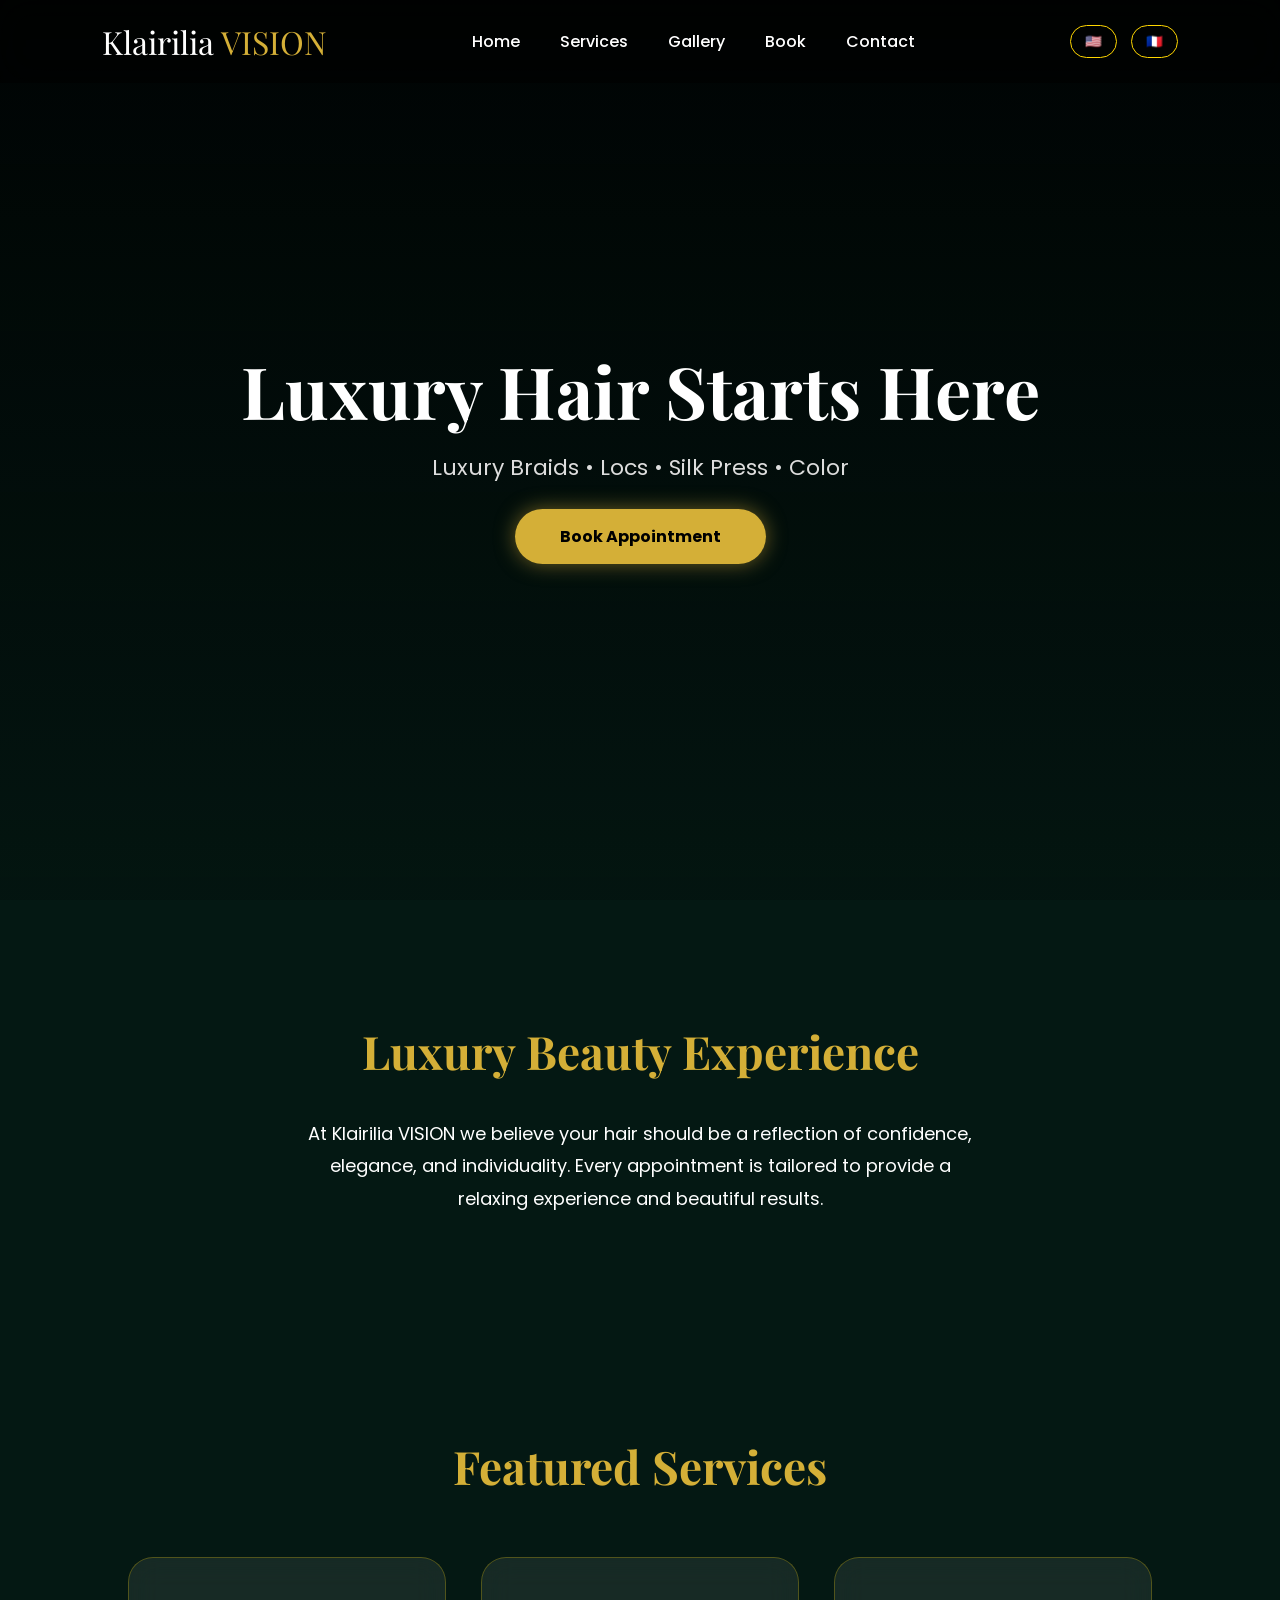
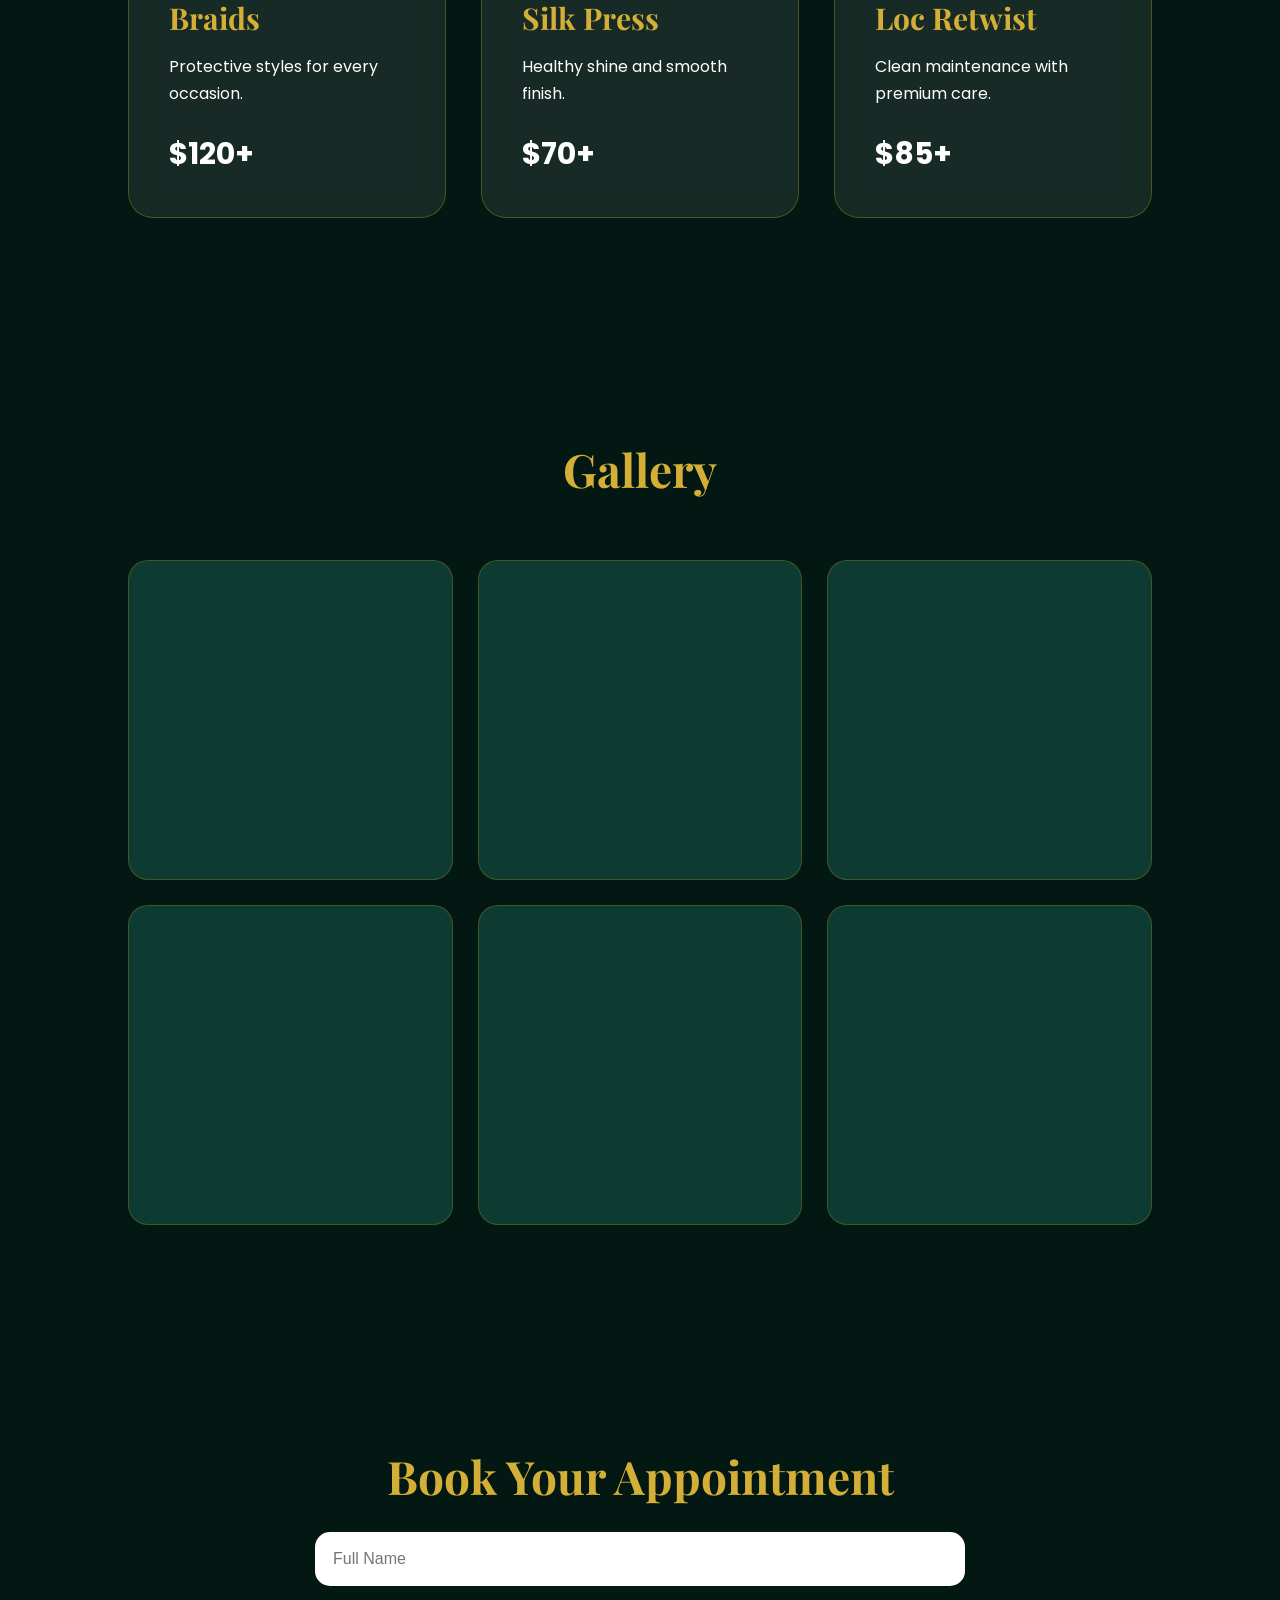
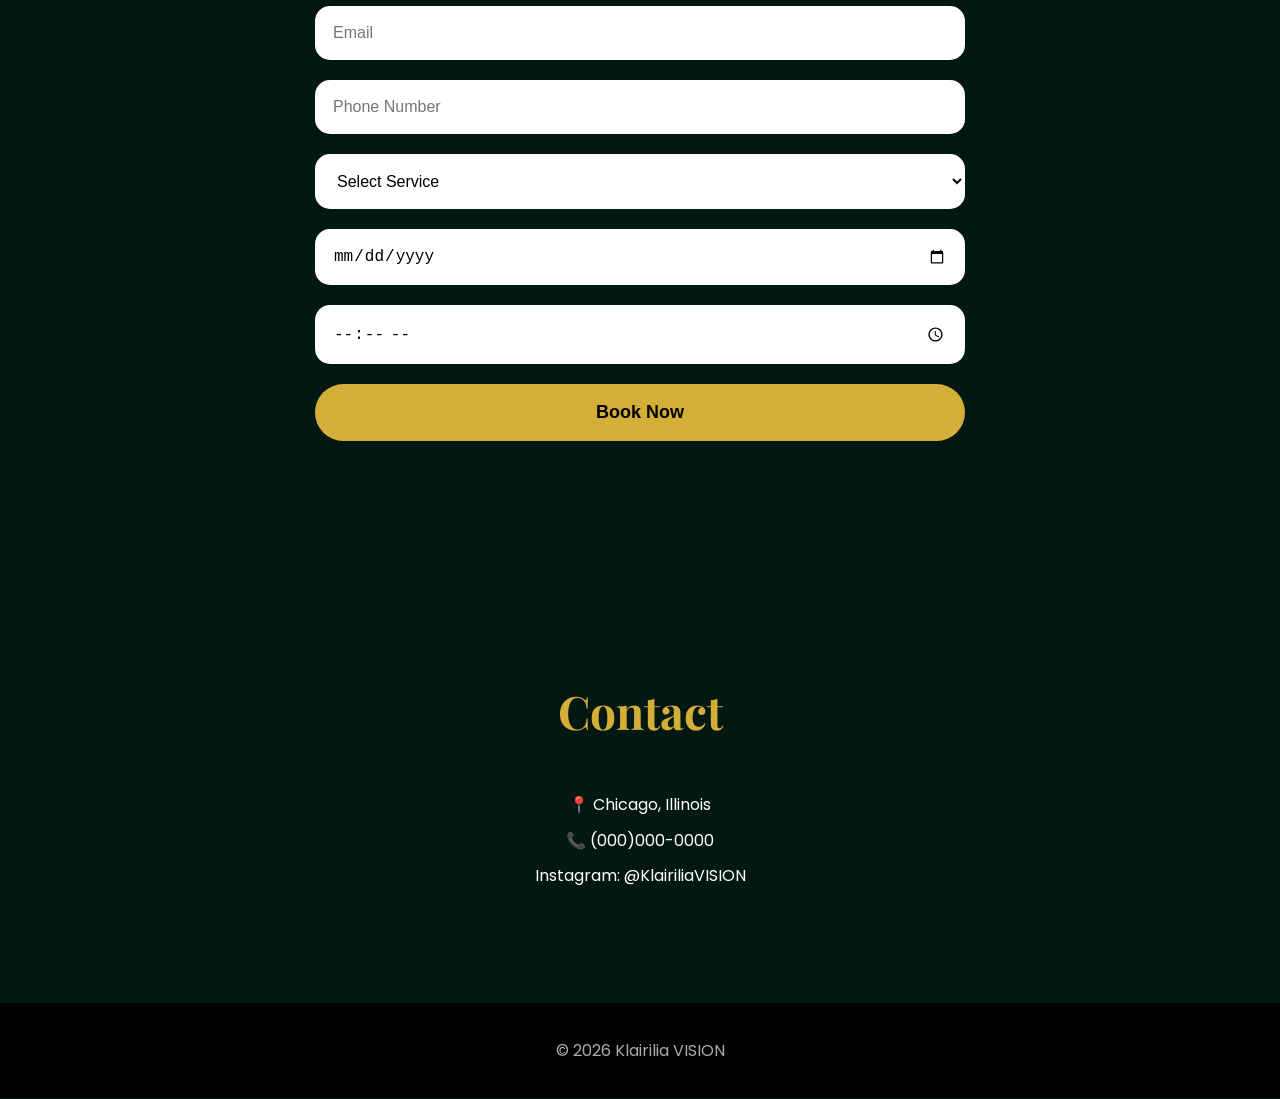
==== index.html @ a911eecd "fix deploy" ====
<!DOCTYPE html>
<html lang="en">
<head>

<meta charset="UTF-8">
<meta name="viewport" content="width=device-width, initial-scale=1.0">

<title>Klairilia VISION</title>

<link rel="preconnect" href="https://fonts.googleapis.com">
<link rel="preconnect" href="https://fonts.gstatic.com" crossorigin>

<link href="https://fonts.googleapis.com/css2?family=Playfair+Display:wght@500;700&family=Poppins:wght@300;400;500;600&display=swap" rel="stylesheet">

<link rel="stylesheet" href="style.css">

</head>

<body>

<nav>

<div class="logo">

Klairilia <span>VISION</span>

</div>

<ul>

<li><a href="#">Home</a></li>
<li><a href="#services">Services</a></li>
<li><a href="#gallery">Gallery</a></li>
<li><a href="#booking">Book</a></li>
<li><a href="#contact">Contact</a></li>

</ul>

<div class="language">

<button>🇺🇸</button>

<button>🇫🇷</button>

</div>

</nav>

<header>

<div class="overlay"></div>

<div class="hero">

<h1>Luxury Hair Starts Here</h1>

<p>

Luxury Braids • Locs • Silk Press • Color

</p>

<a href="#booking">

Book Appointment

</a>

</div>

</header>

<section class="about">

<h2>

Luxury Beauty Experience

</h2>

<p>

At Klairilia VISION we believe your hair should be a reflection of confidence, elegance, and individuality. Every appointment is tailored to provide a relaxing experience and beautiful results.

</p>

</section>

<section id="services">

<h2>

Featured Services

</h2>

<div class="cards">

<div class="card">

<h3>Braids</h3>

<p>Protective styles for every occasion.</p>

<h4>$120+</h4>

</div>

<div class="card">

<h3>Silk Press</h3>

<p>Healthy shine and smooth finish.</p>

<h4>$70+</h4>

</div>

<div class="card">

<h3>Loc Retwist</h3>

<p>Clean maintenance with premium care.</p>

<h4>$85+</h4>

</div>

</div>

</section>

<section id="gallery">

<h2>Gallery</h2>

<div class="gallery">

<div></div>
<div></div>
<div></div>
<div></div>
<div></div>
<div></div>

</div>

</section>

<section id="booking">

<h2>

Book Your Appointment

</h2>

<form>

<input type="text" placeholder="Full Name">

<input type="email" placeholder="Email">

<input type="tel" placeholder="Phone Number">

<select>

<option>Select Service</option>

<option>Braids</option>

<option>Silk Press</option>

<option>Loc Retwist</option>

<option>Color</option>

</select>

<input type="date">

<input type="time">

<button>

Book Now

</button>

</form>

</section>

<section id="contact">

<h2>

Contact

</h2>

<p>

📍 Chicago, Illinois

</p>

<p>

📞 (000)000-0000

</p>

<p>

Instagram: @KlairiliaVISION

</p>

</section>

<footer>

© 2026 Klairilia VISION

</footer>

<script src="script.js"></script>

</body>

</html>
---- style.css ----
/* ==========================
   Klairilia VISION
   Luxury Salon Theme
========================== */

*{
    margin:0;
    padding:0;
    box-sizing:border-box;
}

html{
    scroll-behavior:smooth;
}

body{

    background:#041813;
    color:white;
    font-family:'Poppins',sans-serif;
    overflow-x:hidden;

}

/* Background */

body::before{

content:"";

position:fixed;

width:100%;
height:100%;

background:
linear-gradient(rgba(0,0,0,.72),rgba(0,0,0,.72)),
url("https://images.unsplash.com/photo-1522337660859-02fbefca4702?auto=format&fit=crop&w=1600&q=80");

background-size:cover;
background-position:center;

z-index:-5;

}

/* NAVIGATION */

nav{

position:fixed;

top:0;
left:0;

width:100%;

padding:20px 8%;

display:flex;

justify-content:space-between;

align-items:center;

background:rgba(0,0,0,.45);

backdrop-filter:blur(18px);

z-index:1000;

}

.logo{

font-size:32px;

font-family:"Playfair Display",serif;

color:white;

}

.logo span{

color:#d4af37;

}

nav ul{

display:flex;

list-style:none;

gap:40px;

}

nav a{

text-decoration:none;

color:white;

font-weight:500;

transition:.35s;

}

nav a:hover{

color:#d4af37;

}

.language button{

background:none;

border:1px solid gold;

padding:8px 14px;

color:white;

cursor:pointer;

border-radius:30px;

margin-left:10px;

transition:.3s;

}

.language button:hover{

background:gold;

color:black;

}

/* HERO */

header{

height:100vh;

display:flex;

justify-content:center;

align-items:center;

text-align:center;

position:relative;

}

.overlay{

position:absolute;

width:100%;
height:100%;

background:linear-gradient(to bottom,
rgba(0,0,0,.3),
rgba(4,24,19,.85));

}

.hero{

position:relative;

z-index:5;

padding:20px;

animation:fadeUp 1.2s;

}

.hero h1{

font-family:"Playfair Display",serif;

font-size:72px;

margin-bottom:20px;

line-height:1.1;

}

.hero p{

font-size:22px;

color:#ddd;

margin-bottom:40px;

}

.hero a{

text-decoration:none;

padding:16px 45px;

background:#d4af37;

color:black;

font-weight:bold;

border-radius:50px;

transition:.35s;

box-shadow:0 0 20px rgba(212,175,55,.5);

}

.hero a:hover{

transform:translateY(-5px);

box-shadow:0 0 35px gold;

}

/* SECTION */

section{

padding:110px 10%;

}

section h2{

font-family:"Playfair Display",serif;

font-size:46px;

color:#d4af37;

margin-bottom:25px;

text-align:center;

}

.about{

max-width:950px;

margin:auto;

text-align:center;

font-size:18px;

line-height:1.8;

}

/* SERVICE CARDS */

.cards{

display:grid;

grid-template-columns:repeat(auto-fit,minmax(280px,1fr));

gap:35px;

margin-top:60px;

}

.card{

background:rgba(255,255,255,.08);

backdrop-filter:blur(15px);

padding:40px;

border-radius:25px;

border:1px solid rgba(255,215,0,.25);

transition:.4s;

}

.card:hover{

transform:translateY(-12px);

box-shadow:0 15px 35px rgba(212,175,55,.35);

}

.card h3{

font-size:30px;

margin-bottom:15px;

color:#d4af37;

font-family:"Playfair Display",serif;

}

.card p{

line-height:1.7;

margin-bottom:25px;

}

.card h4{

font-size:30px;

}

/* GALLERY */

.gallery{

display:grid;

grid-template-columns:repeat(auto-fit,minmax(260px,1fr));

gap:25px;

margin-top:60px;

}

.gallery div{

height:320px;

border-radius:20px;

background:#0d3a31;

transition:.35s;

border:1px solid rgba(255,215,0,.2);

}

.gallery div:hover{

transform:scale(1.05);

box-shadow:0 15px 35px rgba(212,175,55,.4);

}

/* BOOKING */

form{

max-width:650px;

margin:auto;

display:flex;

flex-direction:column;

gap:20px;

}

input,
select{

padding:18px;

border:none;

border-radius:15px;

font-size:16px;

background:white;

}

form button{

padding:18px;

background:#d4af37;

font-size:18px;

font-weight:bold;

border:none;

cursor:pointer;

border-radius:50px;

transition:.35s;

}

form button:hover{

transform:translateY(-4px);

box-shadow:0 0 25px gold;

}

/* CONTACT */

#contact{

text-align:center;

line-height:2.2;

}

/* FOOTER */

footer{

padding:35px;

text-align:center;

background:black;

color:#aaa;

}

/* ANIMATION */

@keyframes fadeUp{

from{

opacity:0;

transform:translateY(70px);

}

to{

opacity:1;

transform:translateY(0);

}

}

/* MOBILE */

@media(max-width:900px){

.hero h1{

font-size:48px;

}

nav{

flex-direction:column;

gap:20px;

}

nav ul{

flex-wrap:wrap;

justify-content:center;

gap:20px;

}

.cards{

grid-template-columns:1fr;

}

.gallery{

grid-template-columns:1fr;

}

section{

padding:80px 7%;

}

}
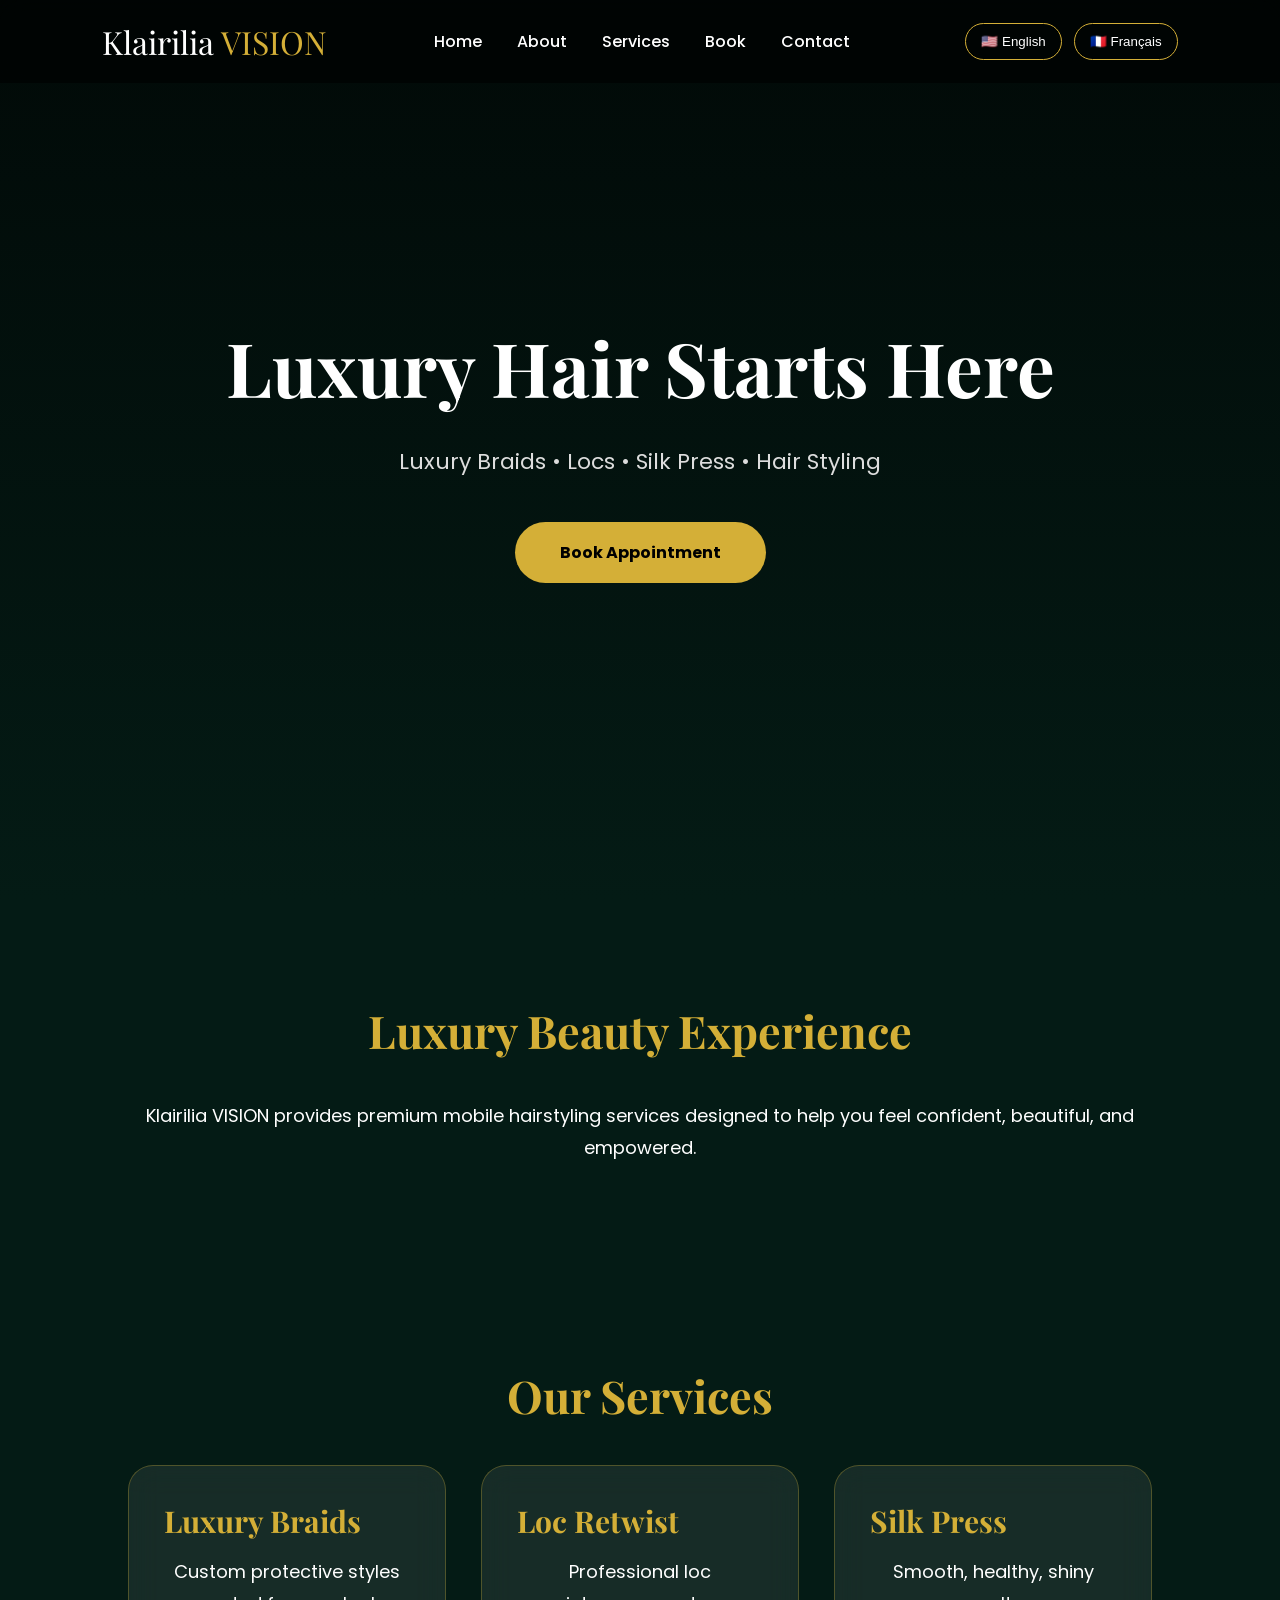
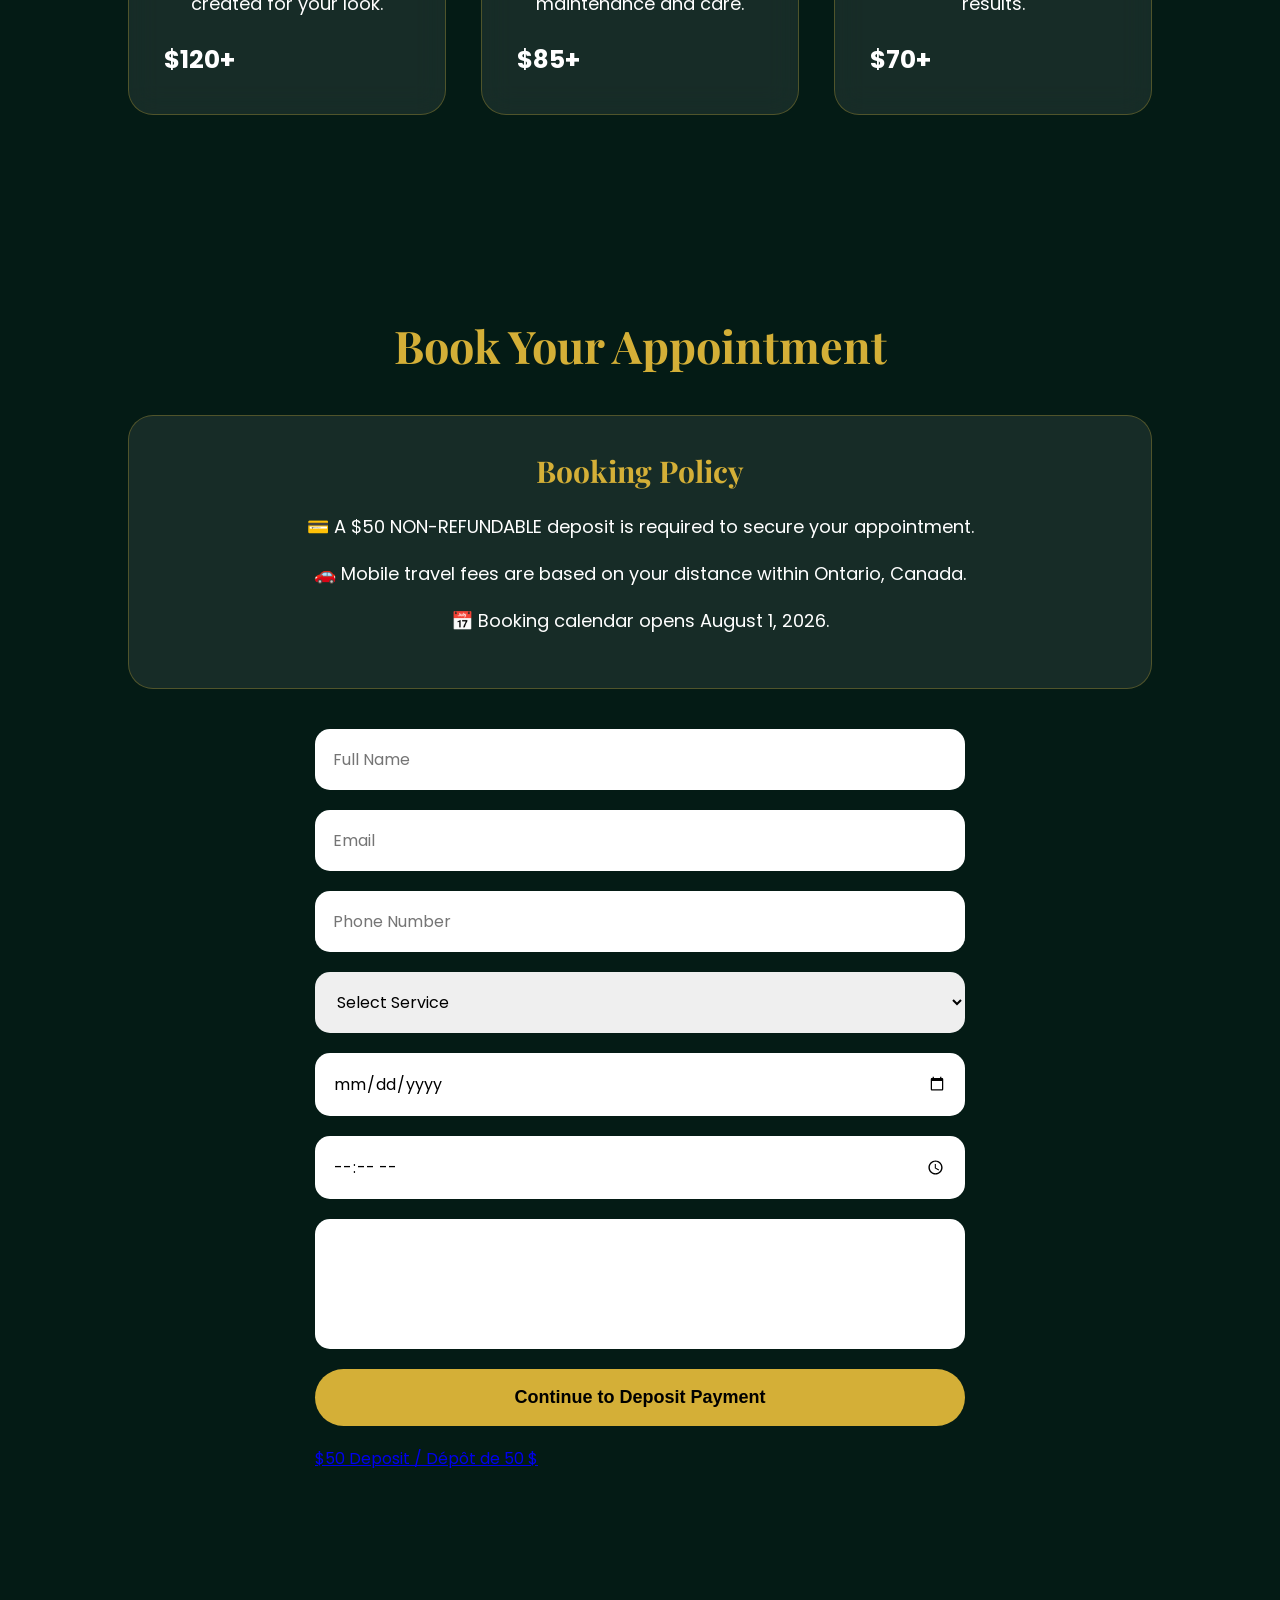
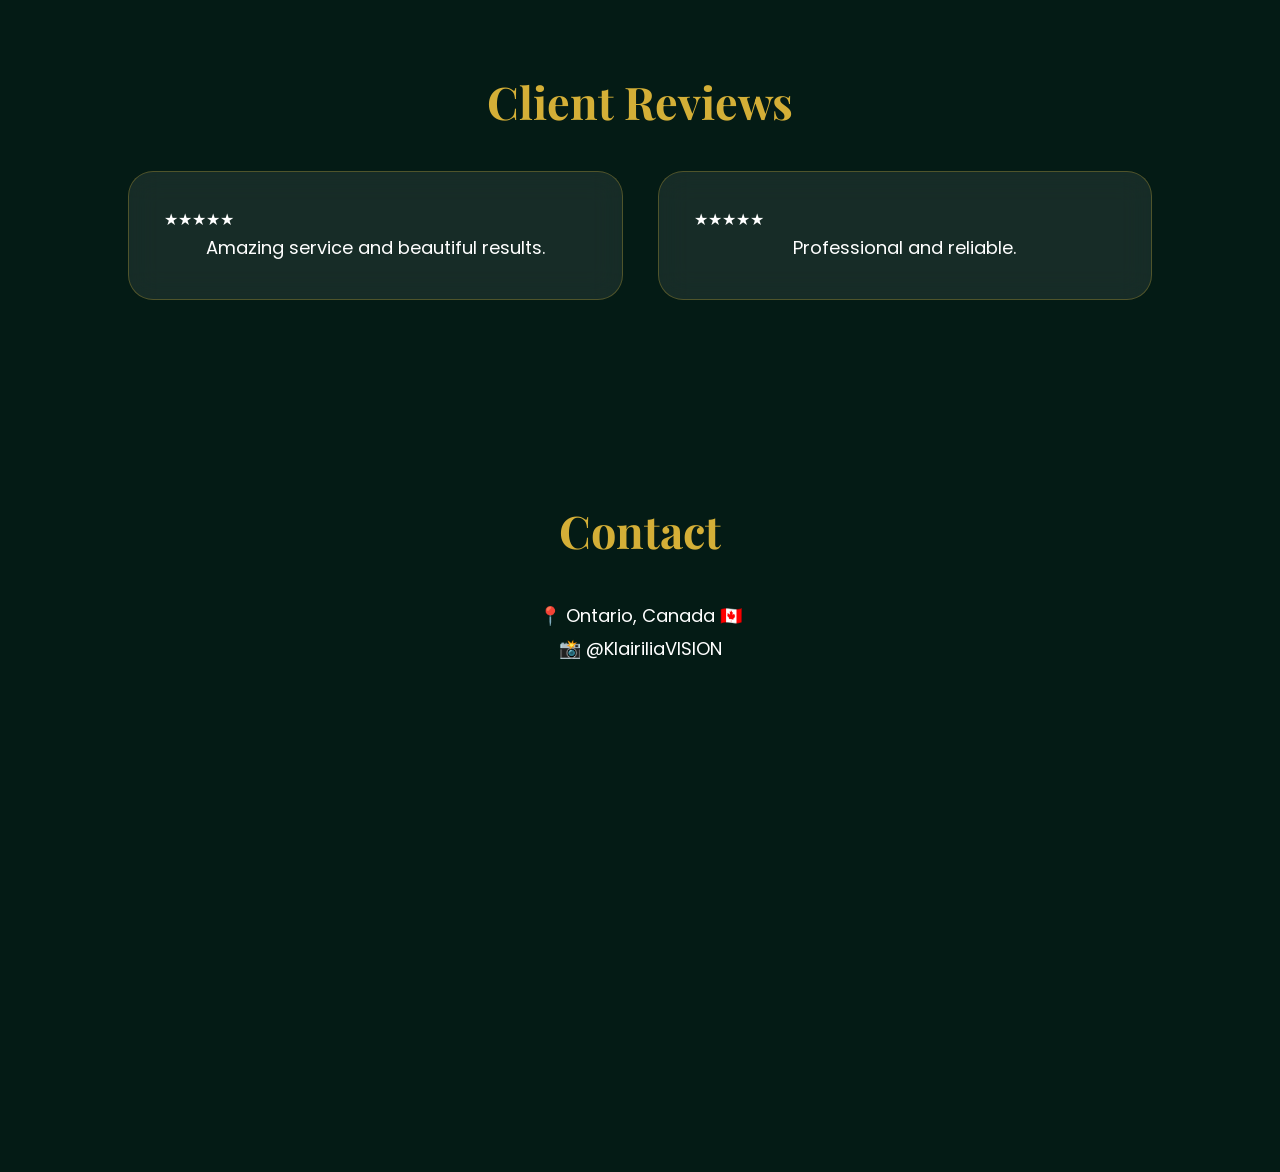
==== commit 6e6799c1: "Updated Klairilia VISION website" ====
--- a/index.html
+++ b/index.html
@@ -1,232 +1,503 @@
 <!DOCTYPE html>
 <html lang="en">
+
 <head>
 
 <meta charset="UTF-8">
 <meta name="viewport" content="width=device-width, initial-scale=1.0">
 
-<title>Klairilia VISION</title>
-
-<link rel="preconnect" href="https://fonts.googleapis.com">
-<link rel="preconnect" href="https://fonts.gstatic.com" crossorigin>
-
-<link href="https://fonts.googleapis.com/css2?family=Playfair+Display:wght@500;700&family=Poppins:wght@300;400;500;600&display=swap" rel="stylesheet">
+<title>Klairilia VISION | Luxury Mobile Hairstylist</title>
 
 <link rel="stylesheet" href="style.css">
 
+<link href="https://fonts.googleapis.com/css2?family=Playfair+Display:wght@600;700&family=Poppins:wght@300;400;500;600&display=swap" rel="stylesheet">
+
 </head>
 
+
 <body>
 
+
+<!-- NAVIGATION -->
+
 <nav>
 
 <div class="logo">
-
 Klairilia <span>VISION</span>
-
-</div>
+</div>
+
 
 <ul>
 
-<li><a href="#">Home</a></li>
-<li><a href="#services">Services</a></li>
-<li><a href="#gallery">Gallery</a></li>
-<li><a href="#booking">Book</a></li>
-<li><a href="#contact">Contact</a></li>
+<li><a href="#home" data-en="Home" data-fr="Accueil">Home</a></li>
+
+<li><a href="#about" data-en="About" data-fr="À propos">About</a></li>
+
+<li><a href="#services" data-en="Services" data-fr="Services">Services</a></li>
+
+<li><a href="#booking" data-en="Book" data-fr="Réserver">Book</a></li>
+
+<li><a href="#contact" data-en="Contact" data-fr="Contact">Contact</a></li>
 
 </ul>
 
+
 <div class="language">
 
-<button>🇺🇸</button>
-
-<button>🇫🇷</button>
-
-</div>
+<button onclick="changeLanguage('en')">
+🇺🇸 English
+</button>
+
+
+<button onclick="changeLanguage('fr')">
+🇫🇷 Français
+</button>
+
+</div>
+
 
 </nav>
 
-<header>
-
-<div class="overlay"></div>
-
-<div class="hero">
-
-<h1>Luxury Hair Starts Here</h1>
+
+
+<!-- HERO -->
+
+
+<section id="home" class="hero">
+
+
+<div class="hero-content">
+
+
+<h1 
+data-en="Luxury Hair Starts Here"
+data-fr="Le Luxe Capillaire Commence Ici">
+
+Luxury Hair Starts Here
+
+</h1>
+
+
+<p
+data-en="Luxury Braids • Locs • Silk Press • Hair Styling"
+data-fr="Tresses de Luxe • Locks • Lissage • Coiffure">
+
+Luxury Braids • Locs • Silk Press • Hair Styling
+
+</p>
+
+
+<a href="#booking"
+data-en="Book Appointment"
+data-fr="Prendre Rendez-vous">
+
+Book Appointment
+
+</a>
+
+
+</div>
+
+
+</section>
+
+
+
+<!-- ABOUT -->
+
+
+<section id="about">
+
+
+<h2
+data-en="Luxury Beauty Experience"
+data-fr="Une Expérience Beauté de Luxe">
+
+Luxury Beauty Experience
+
+</h2>
+
+
+<p
+
+data-en="Klairilia VISION provides premium mobile hairstyling services designed to help you feel confident, beautiful, and empowered. We bring luxury hair care directly to you in Ontario, Canada."
+
+data-fr="Klairilia VISION offre des services de coiffure mobile haut de gamme conçus pour vous faire sentir confiante, belle et valorisée. Nous apportons des soins capillaires de luxe directement chez vous en Ontario, Canada.">
+
+Klairilia VISION provides premium mobile hairstyling services designed to help you feel confident, beautiful, and empowered.
+
+</p>
+
+
+</section>
+
+
+
+
+
+<!-- SERVICES -->
+
+
+<section id="services">
+
+
+<h2
+data-en="Our Services"
+data-fr="Nos Services">
+
+Our Services
+
+</h2>
+
+
+<div class="cards">
+
+
+<div class="card">
+
+<h3
+data-en="Luxury Braids"
+data-fr="Tresses de Luxe">
+
+Luxury Braids
+
+</h3>
+
+
+<p
+data-en="Custom protective styles created for your look."
+data-fr="Des styles protecteurs personnalisés pour votre style.">
+
+Custom protective styles created for your look.
+
+</p>
+
+
+<h4>$120+</h4>
+
+</div>
+
+
+
+
+<div class="card">
+
+<h3
+data-en="Loc Retwist"
+data-fr="Retwist de Locks">
+
+Loc Retwist
+
+</h3>
+
+
+<p
+data-en="Professional loc maintenance and care."
+data-fr="Entretien professionnel de vos locks.">
+
+Professional loc maintenance and care.
+
+</p>
+
+
+<h4>$85+</h4>
+
+</div>
+
+
+
+
+
+<div class="card">
+
+<h3
+data-en="Silk Press"
+data-fr="Lissage Soyeux">
+
+Silk Press
+
+</h3>
+
+
+<p
+data-en="Smooth, healthy, shiny results."
+data-fr="Des cheveux lisses, brillants et en santé.">
+
+Smooth, healthy, shiny results.
+
+</p>
+
+
+<h4>$70+</h4>
+
+</div>
+
+
+
+</div>
+
+
+</section>
+
+
+
+
+
+<!-- BOOKING -->
+
+
+<section id="booking">
+
+
+<h2
+data-en="Book Your Appointment"
+data-fr="Réservez Votre Rendez-vous">
+
+Book Your Appointment
+
+</h2>
+
+
+
+<div class="policy">
+
+
+<h3
+data-en="Booking Policy"
+data-fr="Politique de Réservation">
+
+Booking Policy
+
+</h3>
+
+
+<p data-en="💳 A $50 NON-REFUNDABLE deposit is required to secure your appointment."
+
+data-fr="💳 Un dépôt NON REMBOURSABLE de 50 $ est requis pour confirmer votre rendez-vous.">
+
+💳 A $50 NON-REFUNDABLE deposit is required to secure your appointment.
+
+</p>
+
+
+
+<p data-en="🚗 Mobile travel fees are based on your distance within Ontario, Canada."
+
+data-fr="🚗 Les frais de déplacement dépendent de votre distance en Ontario, Canada.">
+
+🚗 Mobile travel fees are based on your distance within Ontario, Canada.
+
+</p>
+
+
+
+<p data-en="📅 Booking calendar opens August 1, 2026."
+
+data-fr="📅 Le calendrier de réservation ouvre le 1er août 2026.">
+
+📅 Booking calendar opens August 1, 2026.
+
+</p>
+
+
+
+</div>
+
+
+
+<form id="bookingForm">
+
+
+<input type="text" 
+placeholder="Full Name"
+data-placeholder-en="Full Name"
+data-placeholder-fr="Nom complet">
+
+
+
+<input type="email"
+placeholder="Email"
+data-placeholder-en="Email"
+data-placeholder-fr="Courriel">
+
+
+
+<input type="tel"
+placeholder="Phone Number"
+data-placeholder-en="Phone Number"
+data-placeholder-fr="Numéro de téléphone">
+
+
+
+<select>
+
+<option data-en="Select Service" data-fr="Choisir un Service">
+
+Select Service
+
+</option>
+
+
+<option data-en="Braids" data-fr="Tresses">
+
+Braids
+
+</option>
+
+
+<option data-en="Loc Retwist" data-fr="Retwist de Locks">
+
+Loc Retwist
+
+</option>
+
+
+<option data-en="Silk Press" data-fr="Lissage Soyeux">
+
+Silk Press
+
+</option>
+
+
+</select>
+
+
+
+<input type="date" min="2026-08-01">
+
+
+<input type="time">
+
+
+
+<textarea
+
+placeholder="Special Requests"
+
+data-placeholder-en="Special Requests"
+
+data-placeholder-fr="Demandes spéciales">
+
+</textarea>
+
+
+
+<button type="submit"
+data-en="Continue to Deposit Payment"
+data-fr="Continuer au Paiement du Dépôt">
+
+Continue to Deposit Payment
+
+</button>
+
+
+<a class="deposit-button" href="YOUR_PAYMENT_LINK_HERE">
+
+$50 Deposit / Dépôt de 50 $
+
+</a>
+
+
+</form>
+
+
+</section>
+
+
+
+
+
+<!-- REVIEWS -->
+
+
+<section id="reviews">
+
+
+<h2
+data-en="Client Reviews"
+data-fr="Avis Clients">
+
+Client Reviews
+
+</h2>
+
+
+<div class="cards">
+
+
+<div class="card">
+
+★★★★★
 
 <p>
-
-Luxury Braids • Locs • Silk Press • Color
-
-</p>
-
-<a href="#booking">
-
-Book Appointment
-
-</a>
-
-</div>
-
-</header>
-
-<section class="about">
-
-<h2>
-
-Luxury Beauty Experience
+Amazing service and beautiful results.
+</p>
+
+</div>
+
+
+<div class="card">
+
+★★★★★
+
+<p>
+Professional and reliable.
+</p>
+
+</div>
+
+
+</div>
+
+
+</section>
+
+
+
+
+
+<!-- CONTACT -->
+
+
+<section id="contact">
+
+
+<h2
+data-en="Contact"
+data-fr="Contact">
+
+Contact
 
 </h2>
 
+
 <p>
-
-At Klairilia VISION we believe your hair should be a reflection of confidence, elegance, and individuality. Every appointment is tailored to provide a relaxing experience and beautiful results.
-
-</p>
+📍 Ontario, Canada 🇨🇦
+</p>
+
+
+<p>
+📸 @KlairiliaVISION
+</p>
+
+
+<iframe
+
+src="https://www.google.com/maps?q=Ontario,Canada&output=embed"
+
+width="100%"
+
+height="400"
+
+style="border:0;border-radius:20px;"
+
+loading="lazy">
+
+</iframe>
+
+<script src="script.js"></script>
 
 </section>
-
-<section id="services">
-
-<h2>
-
-Featured Services
-
-</h2>
-
-<div class="cards">
-
-<div class="card">
-
-<h3>Braids</h3>
-
-<p>Protective styles for every occasion.</p>
-
-<h4>$120+</h4>
-
-</div>
-
-<div class="card">
-
-<h3>Silk Press</h3>
-
-<p>Healthy shine and smooth finish.</p>
-
-<h4>$70+</h4>
-
-</div>
-
-<div class="card">
-
-<h3>Loc Retwist</h3>
-
-<p>Clean maintenance with premium care.</p>
-
-<h4>$85+</h4>
-
-</div>
-
-</div>
-
-</section>
-
-<section id="gallery">
-
-<h2>Gallery</h2>
-
-<div class="gallery">
-
-<div></div>
-<div></div>
-<div></div>
-<div></div>
-<div></div>
-<div></div>
-
-</div>
-
-</section>
-
-<section id="booking">
-
-<h2>
-
-Book Your Appointment
-
-</h2>
-
-<form>
-
-<input type="text" placeholder="Full Name">
-
-<input type="email" placeholder="Email">
-
-<input type="tel" placeholder="Phone Number">
-
-<select>
-
-<option>Select Service</option>
-
-<option>Braids</option>
-
-<option>Silk Press</option>
-
-<option>Loc Retwist</option>
-
-<option>Color</option>
-
-</select>
-
-<input type="date">
-
-<input type="time">
-
-<button>
-
-Book Now
-
-</button>
-
-</form>
-
-</section>
-
-<section id="contact">
-
-<h2>
-
-Contact
-
-</h2>
-
-<p>
-
-📍 Chicago, Illinois
-
-</p>
-
-<p>
-
-📞 (000)000-0000
-
-</p>
-
-<p>
-
-Instagram: @KlairiliaVISION
-
-</p>
-
-</section>
-
-<footer>
-
-© 2026 Klairilia VISION
-
-</footer>
-
-<script src="script.js"></script>
-
 </body>
 
 </html>
--- a/style.css
+++ b/style.css
@@ -1,7 +1,8 @@
-/* ==========================
-   Klairilia VISION
-   Luxury Salon Theme
-========================== */
+/* ============================
+   KLAIRILIA VISION
+   Luxury Hair Website
+============================ */
+
 
 *{
     margin:0;
@@ -9,518 +10,594 @@
     box-sizing:border-box;
 }
 
+
 html{
     scroll-behavior:smooth;
 }
 
+
 body{
 
-    background:#041813;
+    background:#041b15;
+
     color:white;
+
+    font-family:'Poppins', sans-serif;
+
+    overflow-x:hidden;
+
+}
+
+
+/* NAVIGATION */
+
+nav{
+
+    position:fixed;
+
+    top:0;
+
+    width:100%;
+
+    padding:20px 8%;
+
+    display:flex;
+
+    justify-content:space-between;
+
+    align-items:center;
+
+    background:rgba(0,0,0,.55);
+
+    backdrop-filter:blur(15px);
+
+    z-index:1000;
+
+}
+
+
+.logo{
+
+    font-family:'Playfair Display',serif;
+
+    font-size:32px;
+
+    color:white;
+
+}
+
+
+.logo span{
+
+    color:#d4af37;
+
+}
+
+
+
+nav ul{
+
+    display:flex;
+
+    gap:35px;
+
+    list-style:none;
+
+}
+
+
+nav ul a{
+
+    color:white;
+
+    text-decoration:none;
+
+    font-weight:500;
+
+    transition:.3s;
+
+}
+
+
+nav ul a:hover{
+
+    color:#d4af37;
+
+}
+
+
+
+/* LANGUAGE BUTTONS */
+
+
+.language button{
+
+    background:transparent;
+
+    color:white;
+
+    border:1px solid #d4af37;
+
+    padding:10px 15px;
+
+    border-radius:30px;
+
+    cursor:pointer;
+
+    margin-left:8px;
+
+    transition:.3s;
+
+}
+
+
+.language button:hover{
+
+    background:#d4af37;
+
+    color:black;
+
+}
+
+
+
+/* HERO */
+
+
+.hero{
+
+    height:100vh;
+
+    display:flex;
+
+    align-items:center;
+
+    justify-content:center;
+
+    text-align:center;
+
+    position:relative;
+
+    background:
+
+    linear-gradient(
+    rgba(0,0,0,.65),
+    rgba(4,27,21,.95)
+    ),
+
+    url("images/hero.jpg");
+
+
+    background-size:cover;
+
+    background-position:center;
+
+}
+
+
+
+.hero-content{
+
+    max-width:900px;
+
+    animation:fadeIn 1.5s;
+
+}
+
+
+
+.hero h1{
+
+    font-family:'Playfair Display',serif;
+
+    font-size:75px;
+
+    margin-bottom:25px;
+
+}
+
+
+
+.hero p{
+
+    font-size:22px;
+
+    margin-bottom:40px;
+
+    color:#ddd;
+
+}
+
+
+
+.hero a{
+
+    display:inline-block;
+
+    text-decoration:none;
+
+    background:#d4af37;
+
+    color:black;
+
+    padding:18px 45px;
+
+    border-radius:50px;
+
+    font-weight:bold;
+
+    transition:.4s;
+
+}
+
+
+.hero a:hover{
+
+    transform:translateY(-5px);
+
+    box-shadow:0 0 30px #d4af37;
+
+}
+
+
+
+/* SECTIONS */
+
+
+section{
+
+    padding:100px 10%;
+
+}
+
+
+
+section h2{
+
+    text-align:center;
+
+    font-family:'Playfair Display',serif;
+
+    font-size:45px;
+
+    color:#d4af37;
+
+    margin-bottom:40px;
+
+}
+
+
+
+section p{
+
+    text-align:center;
+
+    line-height:1.8;
+
+    font-size:18px;
+
+}
+
+
+
+
+
+/* CARDS */
+
+
+.cards{
+
+    display:grid;
+
+    grid-template-columns:repeat(auto-fit,minmax(280px,1fr));
+
+    gap:35px;
+
+}
+
+
+
+.card{
+
+    background:rgba(255,255,255,.08);
+
+    padding:35px;
+
+    border-radius:25px;
+
+    border:1px solid rgba(212,175,55,.3);
+
+    backdrop-filter:blur(15px);
+
+    transition:.4s;
+
+}
+
+
+
+.card:hover{
+
+    transform:translateY(-12px);
+
+    box-shadow:0 15px 35px rgba(212,175,55,.35);
+
+}
+
+
+
+.card h3{
+
+    color:#d4af37;
+
+    font-family:'Playfair Display',serif;
+
+    font-size:30px;
+
+    margin-bottom:15px;
+
+}
+
+
+
+.card h4{
+
+    margin-top:20px;
+
+    font-size:25px;
+
+}
+
+
+
+/* BOOKING POLICY */
+
+
+.policy{
+
+    background:rgba(255,255,255,.08);
+
+    padding:35px;
+
+    border-radius:25px;
+
+    border:1px solid rgba(212,175,55,.3);
+
+    margin-bottom:40px;
+
+}
+
+
+
+.policy h3{
+
+    color:#d4af37;
+
+    font-family:'Playfair Display',serif;
+
+    text-align:center;
+
+    font-size:30px;
+
+    margin-bottom:20px;
+
+}
+
+
+
+.policy p{
+
+    margin:15px;
+
+}
+
+
+
+/* FORM */
+
+
+form{
+
+    max-width:650px;
+
+    margin:auto;
+
+    display:flex;
+
+    flex-direction:column;
+
+    gap:20px;
+
+}
+
+
+
+input,
+select,
+textarea{
+
+    padding:18px;
+
+    border-radius:15px;
+
+    border:none;
+
+    font-size:16px;
+
     font-family:'Poppins',sans-serif;
-    overflow-x:hidden;
-
-}
-
-/* Background */
-
-body::before{
-
-content:"";
-
-position:fixed;
-
-width:100%;
-height:100%;
-
-background:
-linear-gradient(rgba(0,0,0,.72),rgba(0,0,0,.72)),
-url("https://images.unsplash.com/photo-1522337660859-02fbefca4702?auto=format&fit=crop&w=1600&q=80");
-
-background-size:cover;
-background-position:center;
-
-z-index:-5;
-
-}
-
-/* NAVIGATION */
+
+}
+
+
+
+textarea{
+
+    height:130px;
+
+    resize:none;
+
+}
+
+
+
+form button{
+
+    padding:18px;
+
+    background:#d4af37;
+
+    color:black;
+
+    border:none;
+
+    border-radius:50px;
+
+    font-size:18px;
+
+    font-weight:bold;
+
+    cursor:pointer;
+
+    transition:.3s;
+
+}
+
+
+
+form button:hover{
+
+    box-shadow:0 0 30px #d4af37;
+
+    transform:translateY(-4px);
+
+}
+
+
+
+/* FOOTER */
+
+
+footer{
+
+    background:#020b08;
+
+    text-align:center;
+
+    padding:50px;
+
+}
+
+
+
+footer h2{
+
+    color:#d4af37;
+
+    font-family:'Playfair Display',serif;
+
+}
+
+
+
+
+
+/* ANIMATION */
+
+
+@keyframes fadeIn{
+
+from{
+
+opacity:0;
+
+transform:translateY(40px);
+
+}
+
+
+to{
+
+opacity:1;
+
+transform:translateY(0);
+
+}
+
+}
+
+
+
+/* MOBILE */
+
+
+@media(max-width:900px){
+
 
 nav{
 
-position:fixed;
-
-top:0;
-left:0;
-
-width:100%;
-
-padding:20px 8%;
-
-display:flex;
-
-justify-content:space-between;
-
-align-items:center;
-
-background:rgba(0,0,0,.45);
-
-backdrop-filter:blur(18px);
-
-z-index:1000;
-
-}
-
-.logo{
-
-font-size:32px;
-
-font-family:"Playfair Display",serif;
-
-color:white;
-
-}
-
-.logo span{
-
-color:#d4af37;
-
-}
+    flex-direction:column;
+
+    gap:20px;
+
+}
+
 
 nav ul{
 
-display:flex;
-
-list-style:none;
-
-gap:40px;
-
-}
-
-nav a{
+    flex-wrap:wrap;
+
+    justify-content:center;
+
+}
+
+
+.hero h1{
+
+    font-size:45px;
+
+}
+
+
+.hero p{
+
+    font-size:18px;
+
+}
+
+
+section{
+
+    padding:80px 6%;
+
+}
+.deposit-button{
+
+display:block;
+
+text-align:center;
+
+margin-top:20px;
+
+padding:18px;
+
+background:white;
+
+color:black;
+
+border-radius:50px;
 
 text-decoration:none;
 
-color:white;
-
-font-weight:500;
-
-transition:.35s;
-
-}
-
-nav a:hover{
-
-color:#d4af37;
-
-}
-
-.language button{
-
-background:none;
-
-border:1px solid gold;
-
-padding:8px 14px;
-
-color:white;
-
-cursor:pointer;
-
-border-radius:30px;
-
-margin-left:10px;
+font-weight:bold;
 
 transition:.3s;
 
 }
 
-.language button:hover{
-
-background:gold;
-
-color:black;
-
-}
-
-/* HERO */
-
-header{
-
-height:100vh;
-
-display:flex;
-
-justify-content:center;
-
-align-items:center;
-
-text-align:center;
-
-position:relative;
-
-}
-
-.overlay{
-
-position:absolute;
-
-width:100%;
-height:100%;
-
-background:linear-gradient(to bottom,
-rgba(0,0,0,.3),
-rgba(4,24,19,.85));
-
-}
-
-.hero{
-
-position:relative;
-
-z-index:5;
-
-padding:20px;
-
-animation:fadeUp 1.2s;
-
-}
-
-.hero h1{
-
-font-family:"Playfair Display",serif;
-
-font-size:72px;
-
-margin-bottom:20px;
-
-line-height:1.1;
-
-}
-
-.hero p{
-
-font-size:22px;
-
-color:#ddd;
-
-margin-bottom:40px;
-
-}
-
-.hero a{
-
-text-decoration:none;
-
-padding:16px 45px;
+
+.deposit-button:hover{
 
 background:#d4af37;
 
-color:black;
-
-font-weight:bold;
-
-border-radius:50px;
-
-transition:.35s;
-
-box-shadow:0 0 20px rgba(212,175,55,.5);
-
-}
-
-.hero a:hover{
-
-transform:translateY(-5px);
-
-box-shadow:0 0 35px gold;
-
-}
-
-/* SECTION */
-
-section{
-
-padding:110px 10%;
-
-}
-
-section h2{
-
-font-family:"Playfair Display",serif;
-
-font-size:46px;
-
-color:#d4af37;
-
-margin-bottom:25px;
-
-text-align:center;
-
-}
-
-.about{
-
-max-width:950px;
-
-margin:auto;
-
-text-align:center;
-
-font-size:18px;
-
-line-height:1.8;
-
-}
-
-/* SERVICE CARDS */
-
-.cards{
-
-display:grid;
-
-grid-template-columns:repeat(auto-fit,minmax(280px,1fr));
-
-gap:35px;
-
-margin-top:60px;
-
-}
-
-.card{
-
-background:rgba(255,255,255,.08);
-
-backdrop-filter:blur(15px);
-
-padding:40px;
-
-border-radius:25px;
-
-border:1px solid rgba(255,215,0,.25);
-
-transition:.4s;
-
-}
-
-.card:hover{
-
-transform:translateY(-12px);
-
-box-shadow:0 15px 35px rgba(212,175,55,.35);
-
-}
-
-.card h3{
-
-font-size:30px;
-
-margin-bottom:15px;
-
-color:#d4af37;
-
-font-family:"Playfair Display",serif;
-
-}
-
-.card p{
-
-line-height:1.7;
-
-margin-bottom:25px;
-
-}
-
-.card h4{
-
-font-size:30px;
-
-}
-
-/* GALLERY */
-
-.gallery{
-
-display:grid;
-
-grid-template-columns:repeat(auto-fit,minmax(260px,1fr));
-
-gap:25px;
-
-margin-top:60px;
-
-}
-
-.gallery div{
-
-height:320px;
-
-border-radius:20px;
-
-background:#0d3a31;
-
-transition:.35s;
-
-border:1px solid rgba(255,215,0,.2);
-
-}
-
-.gallery div:hover{
-
-transform:scale(1.05);
-
-box-shadow:0 15px 35px rgba(212,175,55,.4);
-
-}
-
-/* BOOKING */
-
-form{
-
-max-width:650px;
-
-margin:auto;
-
-display:flex;
-
-flex-direction:column;
-
-gap:20px;
-
-}
-
-input,
-select{
-
-padding:18px;
-
-border:none;
-
-border-radius:15px;
-
-font-size:16px;
-
-background:white;
-
-}
-
-form button{
-
-padding:18px;
-
-background:#d4af37;
-
-font-size:18px;
-
-font-weight:bold;
-
-border:none;
-
-cursor:pointer;
-
-border-radius:50px;
-
-transition:.35s;
-
-}
-
-form button:hover{
-
-transform:translateY(-4px);
-
-box-shadow:0 0 25px gold;
-
-}
-
-/* CONTACT */
-
-#contact{
-
-text-align:center;
-
-line-height:2.2;
-
-}
-
-/* FOOTER */
-
-footer{
-
-padding:35px;
-
-text-align:center;
-
-background:black;
-
-color:#aaa;
-
-}
-
-/* ANIMATION */
-
-@keyframes fadeUp{
-
-from{
-
-opacity:0;
-
-transform:translateY(70px);
-
-}
-
-to{
-
-opacity:1;
-
-transform:translateY(0);
-
-}
-
-}
-
-/* MOBILE */
-
-@media(max-width:900px){
-
-.hero h1{
-
-font-size:48px;
-
-}
-
-nav{
-
-flex-direction:column;
-
-gap:20px;
-
-}
-
-nav ul{
-
-flex-wrap:wrap;
-
-justify-content:center;
-
-gap:20px;
-
-}
-
-.cards{
-
-grid-template-columns:1fr;
-
-}
-
-.gallery{
-
-grid-template-columns:1fr;
-
-}
-
-section{
-
-padding:80px 7%;
-
-}
-
-}+}
+
+}
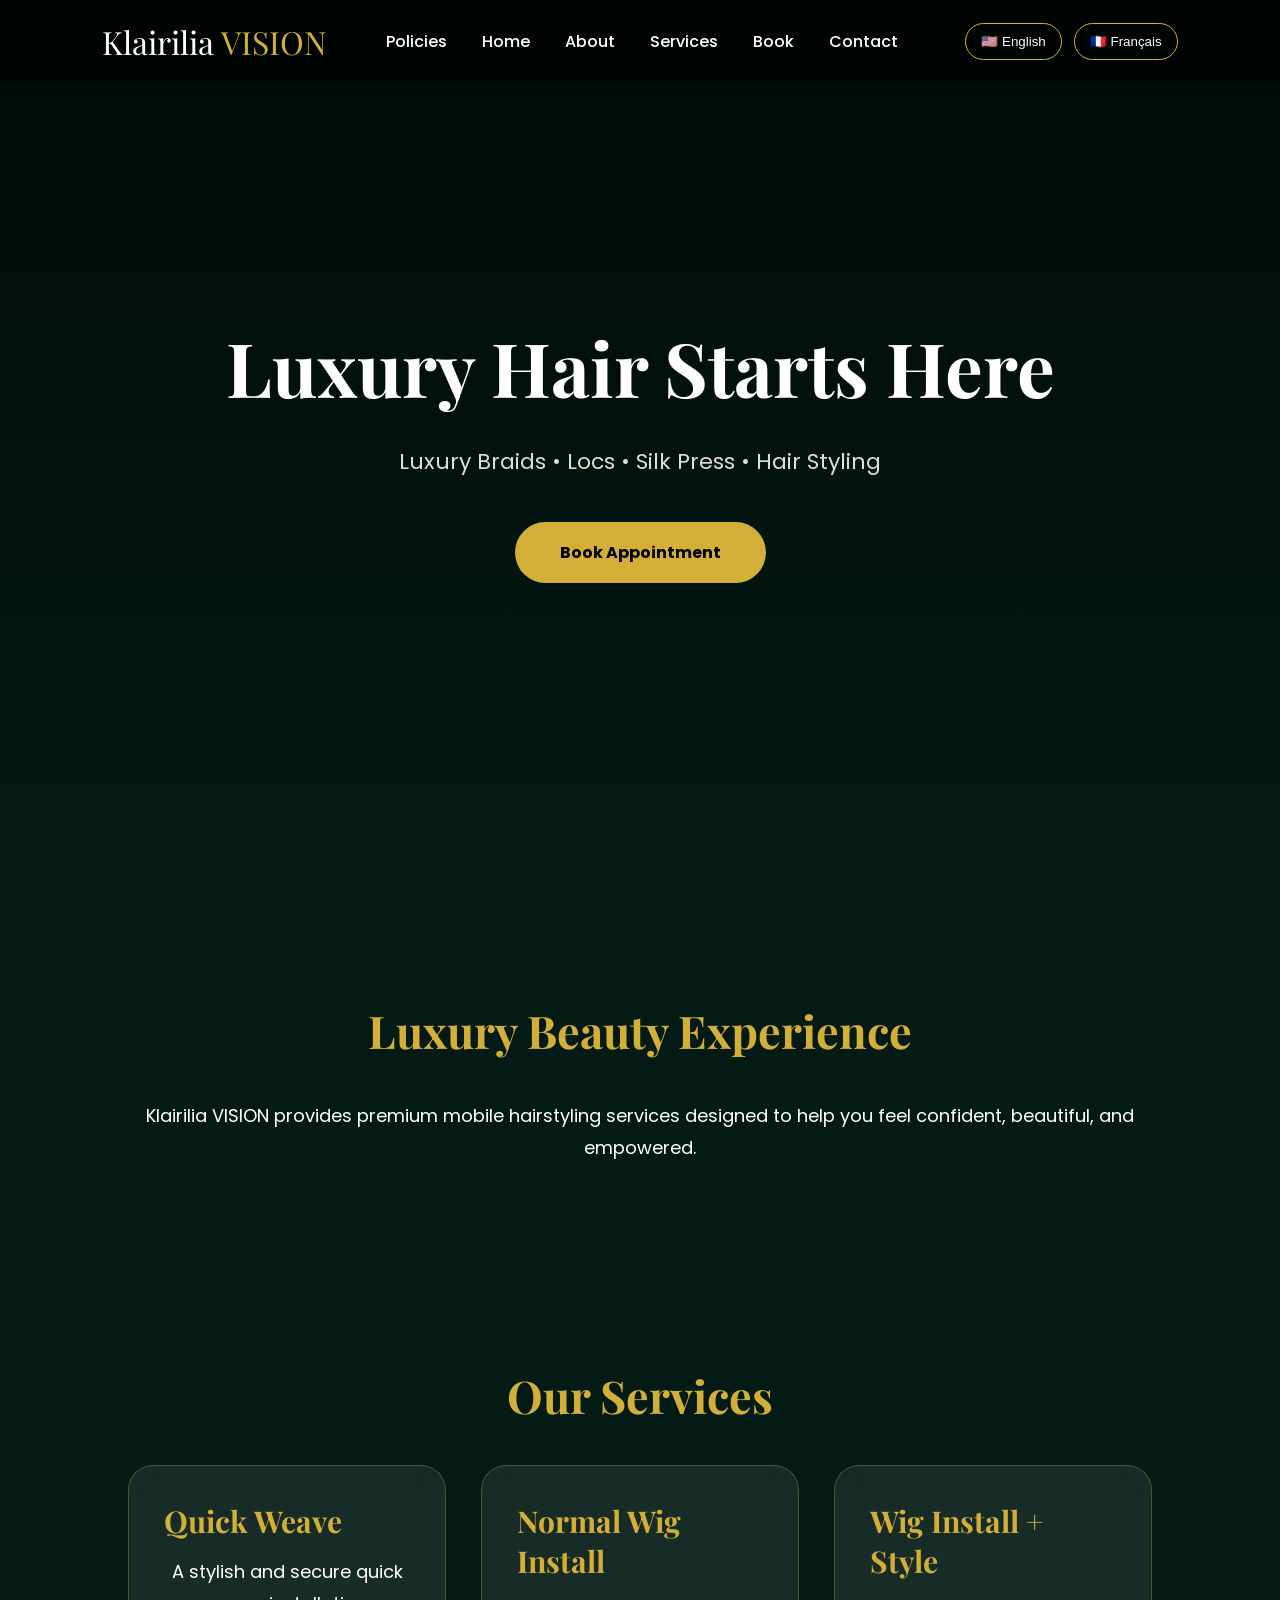
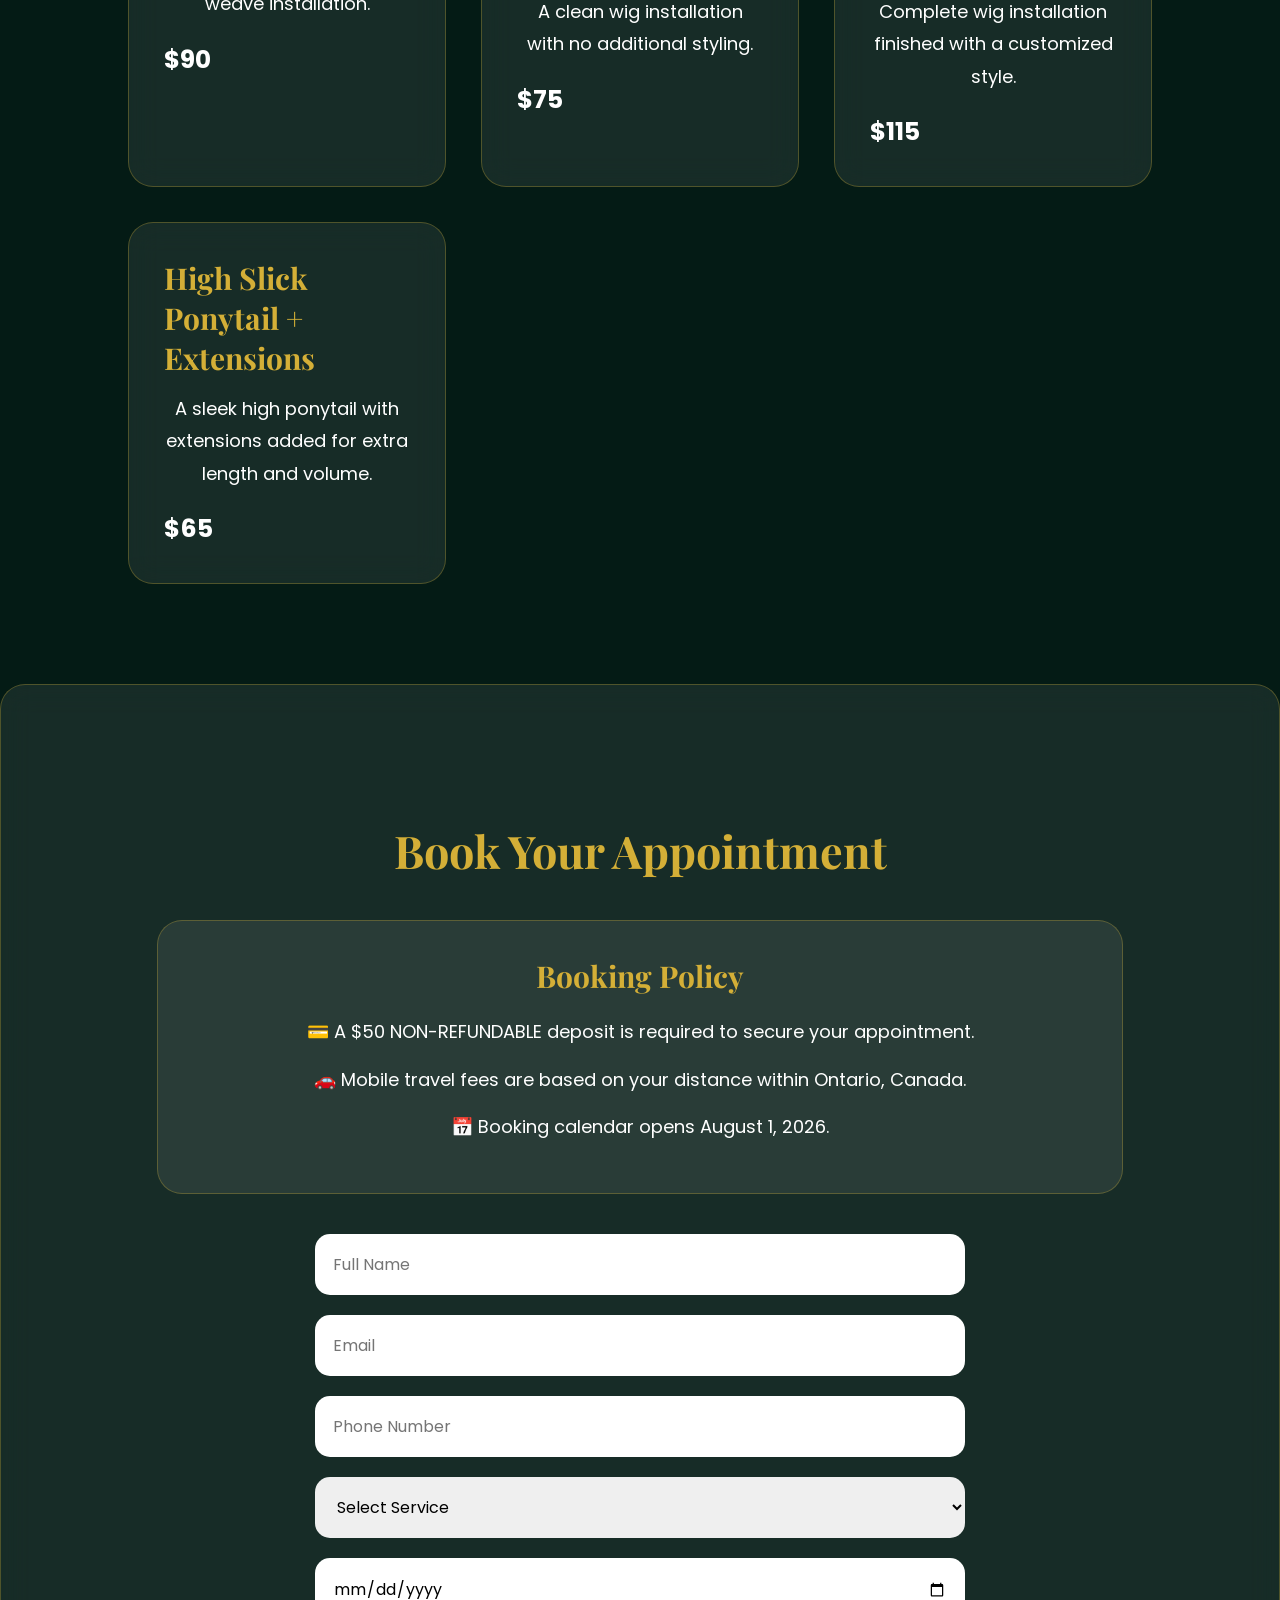
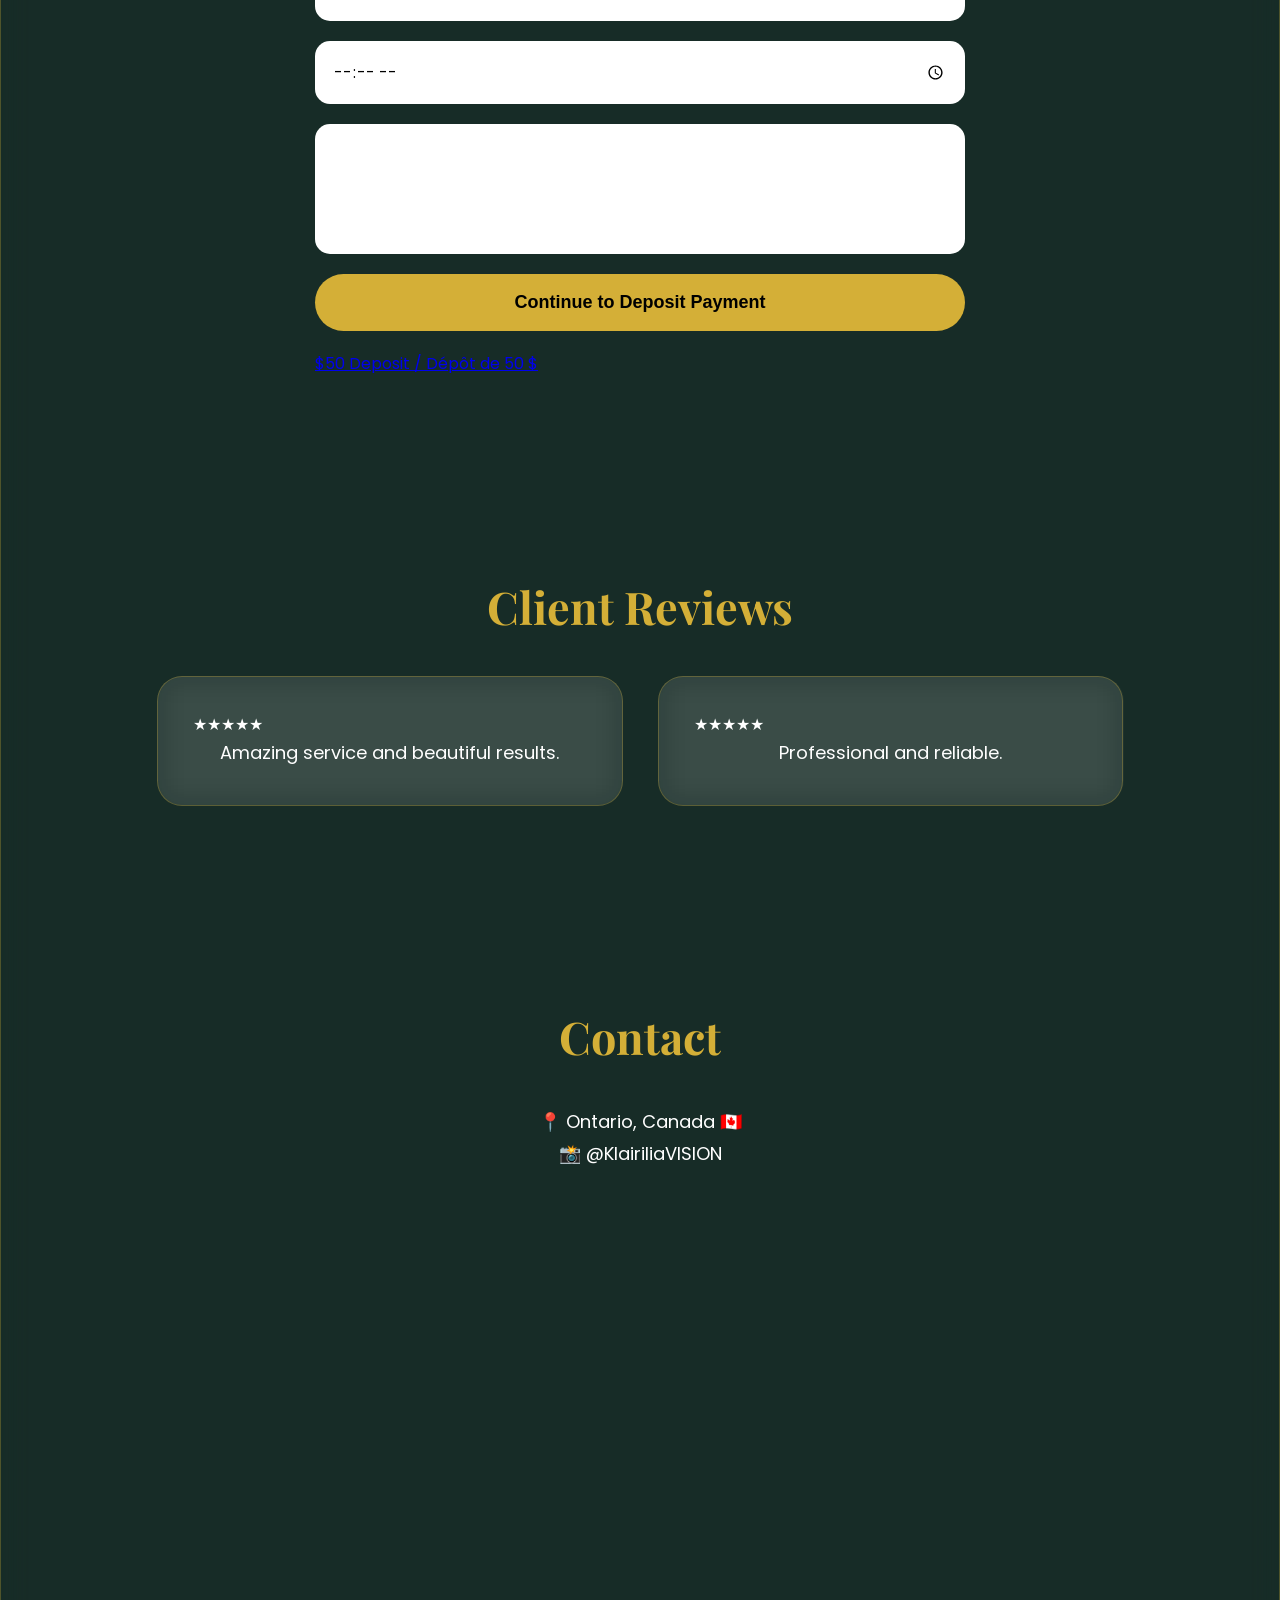
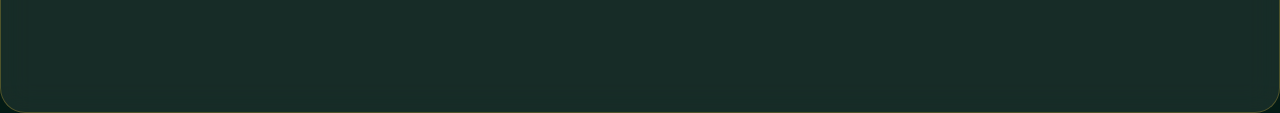
==== commit 9d55b24b: "Added policies page and updated website" ====
--- a/index.html
+++ b/index.html
@@ -17,7 +17,6 @@
 
 <body>
 
-
 <!-- NAVIGATION -->
 
 <nav>
@@ -28,6 +27,15 @@
 
 
 <ul>
+    <li>
+<a href="policies.html"
+data-en="Policies"
+data-fr="Politiques">
+
+Policies
+
+</a>
+</li>
 
 <li><a href="#home" data-en="Home" data-fr="Accueil">Home</a></li>
 
@@ -138,8 +146,9 @@
 <!-- SERVICES -->
 
 
+<!-- SERVICES -->
+
 <section id="services">
-
 
 <h2
 data-en="Our Services"
@@ -156,85 +165,107 @@
 <div class="card">
 
 <h3
-data-en="Luxury Braids"
-data-fr="Tresses de Luxe">
-
-Luxury Braids
+data-en="Quick Weave"
+data-fr="Tissage Rapide">
+
+Quick Weave
 
 </h3>
 
-
 <p
-data-en="Custom protective styles created for your look."
-data-fr="Des styles protecteurs personnalisés pour votre style.">
-
-Custom protective styles created for your look.
-
-</p>
-
-
-<h4>$120+</h4>
-
-</div>
-
+data-en="A stylish and secure quick weave installation."
+data-fr="Une installation rapide et élégante pour un style durable.">
+
+A stylish and secure quick weave installation.
+
+</p>
+
+<h4>$90</h4>
+
+</div>
 
 
 
 <div class="card">
 
 <h3
-data-en="Loc Retwist"
-data-fr="Retwist de Locks">
-
-Loc Retwist
+data-en="Normal Wig Install"
+data-fr="Installation de Perruque Simple">
+
+Normal Wig Install
 
 </h3>
 
-
 <p
-data-en="Professional loc maintenance and care."
-data-fr="Entretien professionnel de vos locks.">
-
-Professional loc maintenance and care.
-
-</p>
-
-
-<h4>$85+</h4>
-
-</div>
-
-
+data-en="A clean wig installation with no additional styling."
+data-fr="Une installation de perruque propre sans coiffure supplémentaire.">
+
+A clean wig installation with no additional styling.
+
+</p>
+
+<h4>$75</h4>
+
+</div>
 
 
 
 <div class="card">
 
 <h3
-data-en="Silk Press"
-data-fr="Lissage Soyeux">
-
-Silk Press
+data-en="Wig Install + Style"
+data-fr="Installation de Perruque + Coiffure">
+
+Wig Install + Style
 
 </h3>
 
-
 <p
-data-en="Smooth, healthy, shiny results."
-data-fr="Des cheveux lisses, brillants et en santé.">
-
-Smooth, healthy, shiny results.
-
-</p>
-
-
-<h4>$70+</h4>
-
-</div>
-
-
-
-</div>
+data-en="Complete wig installation finished with a customized style."
+data-fr="Installation complète avec une coiffure personnalisée.">
+
+Complete wig installation finished with a customized style.
+
+</p>
+
+<h4>$115</h4>
+
+</div>
+
+
+
+<div class="card">
+
+<h3
+data-en="High Slick Ponytail + Extensions"
+data-fr="Queue de Cheval Haute + Extensions">
+
+High Slick Ponytail + Extensions
+
+</h3>
+
+<p
+data-en="A sleek high ponytail with extensions added for extra length and volume."
+data-fr="Une queue de cheval haute et élégante avec des extensions pour plus de longueur et de volume.">
+
+A sleek high ponytail with extensions added for extra length and volume.
+
+</p>
+
+<h4>$65</h4>
+
+</div>
+
+
+</div>
+
+</section>
+
+
+<div class="card">
+
+
+
 
 
 </section>
@@ -332,35 +363,26 @@
 <select>
 
 <option data-en="Select Service" data-fr="Choisir un Service">
-
 Select Service
-
 </option>
 
-
-<option data-en="Braids" data-fr="Tresses">
-
-Braids
-
+<option data-en="Quick Weave - $90" data-fr="Tissage Rapide - 90 $">
+Quick Weave - $90
 </option>
 
-
-<option data-en="Loc Retwist" data-fr="Retwist de Locks">
-
-Loc Retwist
-
+<option data-en="Normal Wig Install - $75" data-fr="Installation de Perruque Simple - 75 $">
+Normal Wig Install - $75
 </option>
 
-
-<option data-en="Silk Press" data-fr="Lissage Soyeux">
-
-Silk Press
-
+<option data-en="Wig Install + Style - $115" data-fr="Installation de Perruque + Coiffure - 115 $">
+Wig Install + Style - $115
 </option>
 
+<option data-en="High Slick Ponytail + Extensions - $65" data-fr="Queue de Cheval Haute + Extensions - 65 $">
+High Slick Ponytail + Extensions - $65
+</option>
 
 </select>
-
 
 
 <input type="date" min="2026-08-01">
--- a/style.css
+++ b/style.css
@@ -599,5 +599,59 @@
 background:#d4af37;
 
 }
-
-}
+.policies{
+
+padding-top:150px;
+
+}
+
+
+.policies h1{
+
+text-align:center;
+
+font-family:'Playfair Display',serif;
+
+font-size:50px;
+
+color:#d4af37;
+
+margin-bottom:50px;
+
+}
+
+
+.policy-card{
+
+background:rgba(255,255,255,.08);
+
+border:1px solid rgba(212,175,55,.3);
+
+padding:30px;
+
+border-radius:25px;
+
+margin:25px auto;
+
+max-width:900px;
+
+}
+
+
+.policy-card h3{
+
+color:#d4af37;
+
+font-family:'Playfair Display',serif;
+
+margin-bottom:15px;
+
+}
+
+
+.policy-card p{
+
+text-align:left;
+
+}
+}
